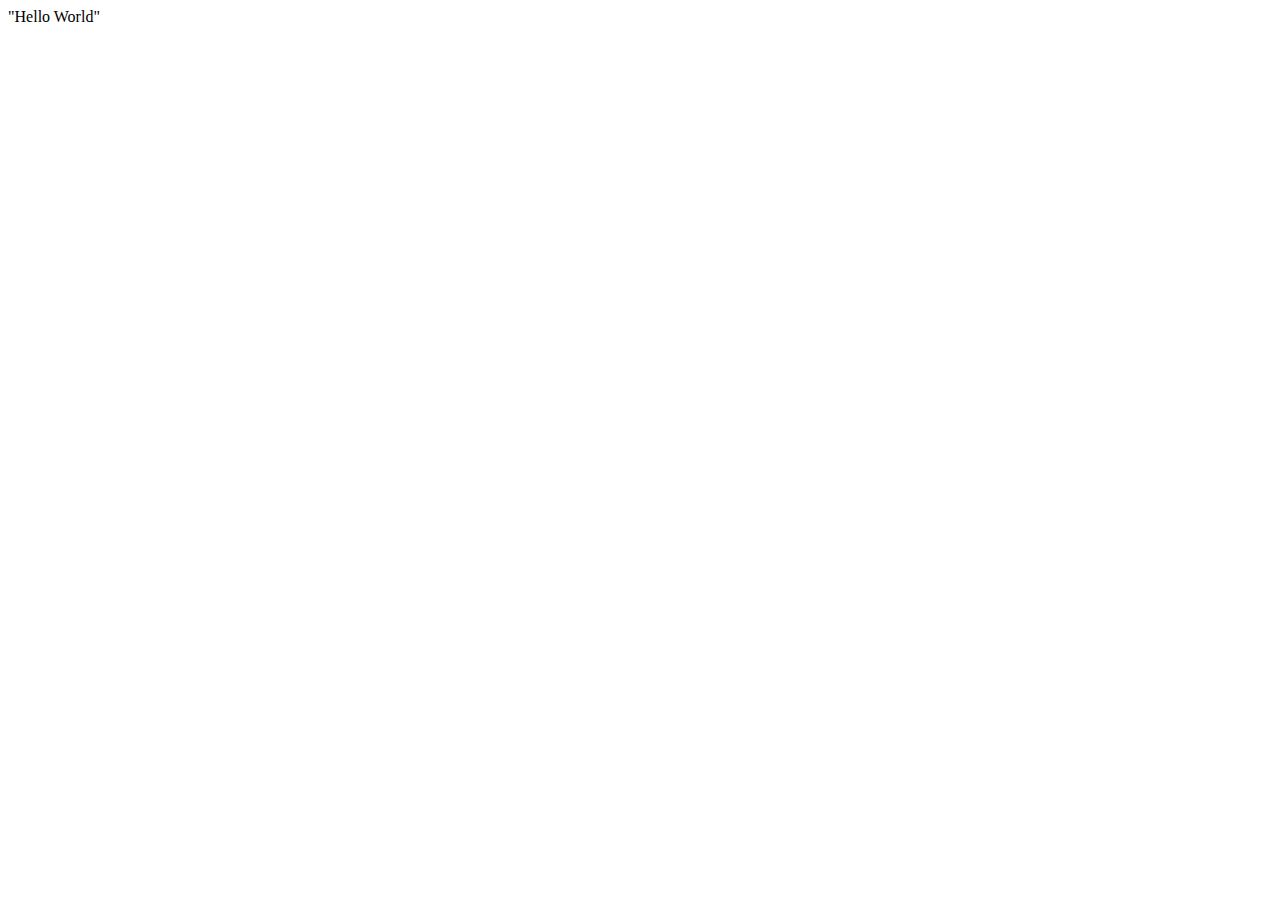
==== index.html @ 4cb9cc0b "initial commit" ====
<!DOCTYPE html>
<html lang="en">

<head>
    <title>GIJoe Website</title>
    <meta charset="UTF-8">
    <meta http-equiv="X-UA-Compatible" content="IE=edge">
    <meta name="viewport" content="width=device-width, initial-scale=1.0">
    <script defer src="index.js"></script>
</head>

<body>
    <div>"Hello World"</div>

</body>

</html>
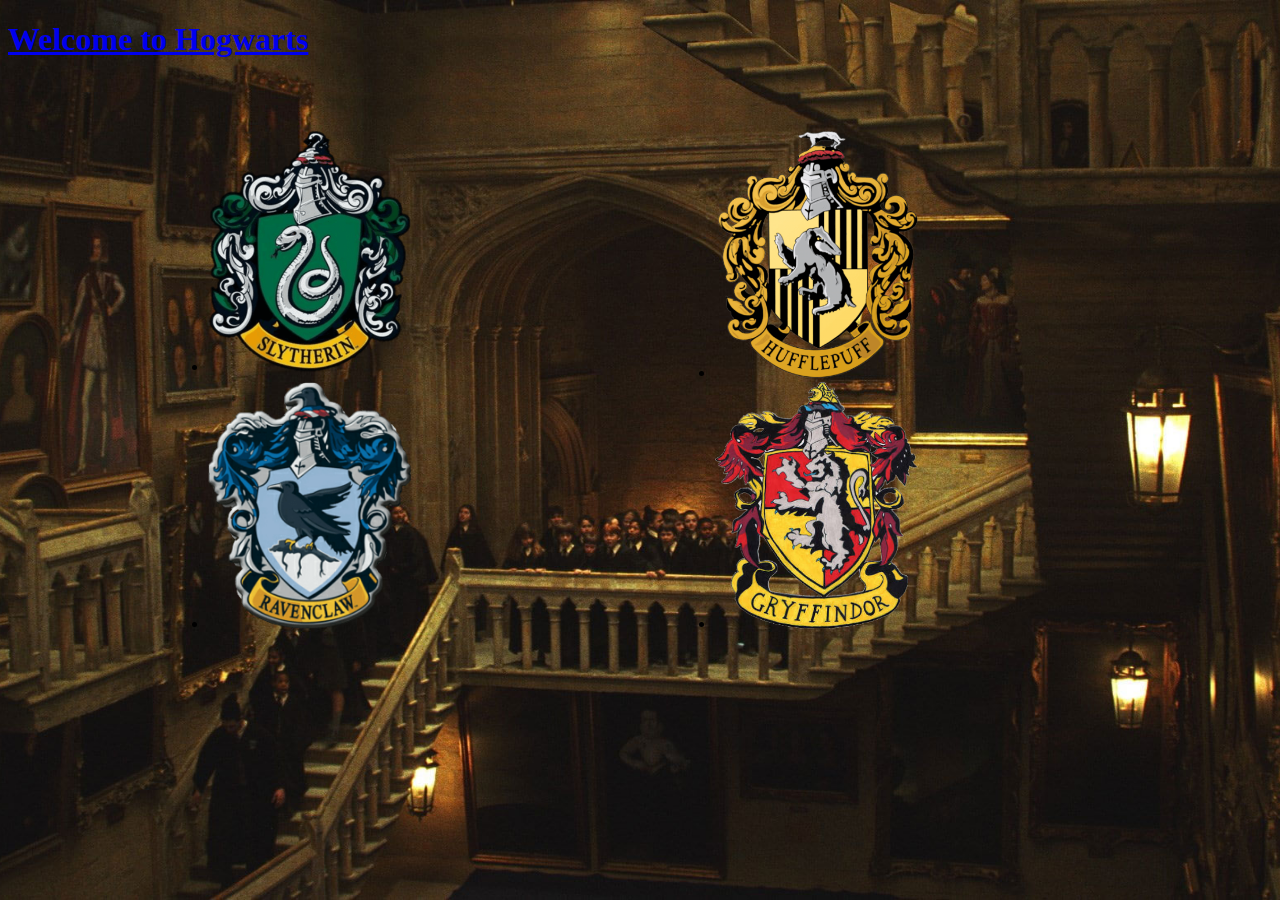
==== commit fd4594a6: "link to api" ====
--- a/index.html
+++ b/index.html
@@ -2,15 +2,45 @@
 <html lang="en">
 
 <head>
-    <title>GIJoe Website</title>
+    <title>Hogwarts Houses Website</title>
     <meta charset="UTF-8">
     <meta http-equiv="X-UA-Compatible" content="IE=edge">
     <meta name="viewport" content="width=device-width, initial-scale=1.0">
+    <!-- <link rel="icon" type="image/ico" href="favicon.ico"> -->
+    <link rel="stylesheet" href="app.css" />
     <script defer src="index.js"></script>
 </head>
 
 <body>
-    <div>"Hello World"</div>
+    <header class="welcome">
+        <h1><a href="/">Welcome to Hogwarts</a></h1>
+        <!-- <img class="loading" src="http://a.top4top.net/p_1990j031.gif" alt="Loading"> -->
+    </header>
+    <div>
+        <ul class="houseNames">
+            <li>
+                <a href="house.html?house=slytherin">
+                    <img src="slytherin.png" class='house' alt="Slytherin Logo">
+                </a>
+            </li>
+            </li>
+            <li>
+                <a href="house.html?house=hufflepuff">
+                    <img src="hufflepuff.png" class='house' alt="Hufflepuff Logo">
+                </a>
+            </li>
+            <li>
+                <a href="house.html?house=ravenclaw">
+                    <img src="ravenclaw.png" class='house' alt="Ravenclaw Logo">
+                </a>
+            </li>
+            <li>
+                <a href="house.html?house=gryffindor">
+                    <img src="gryffindor.png" class='house' alt="Gryffindor Logo">
+                </a>
+            </li>
+        </ul>
+    </div>
 
 </body>
 
--- a/app.css
+++ b/app.css
@@ -0,0 +1,16 @@
+html {
+    background: url(Hogwarts.jpg) no-repeat center center fixed;
+    background-size: cover;
+}
+
+.houseNames {
+    display: grid;
+    grid-template-columns: 1fr 1fr;
+    grid-template-rows: 1fr 1fr;
+    padding: 50px;
+    margin-left: 150px;
+}
+
+.houseNames img {
+    width: 40%;
+}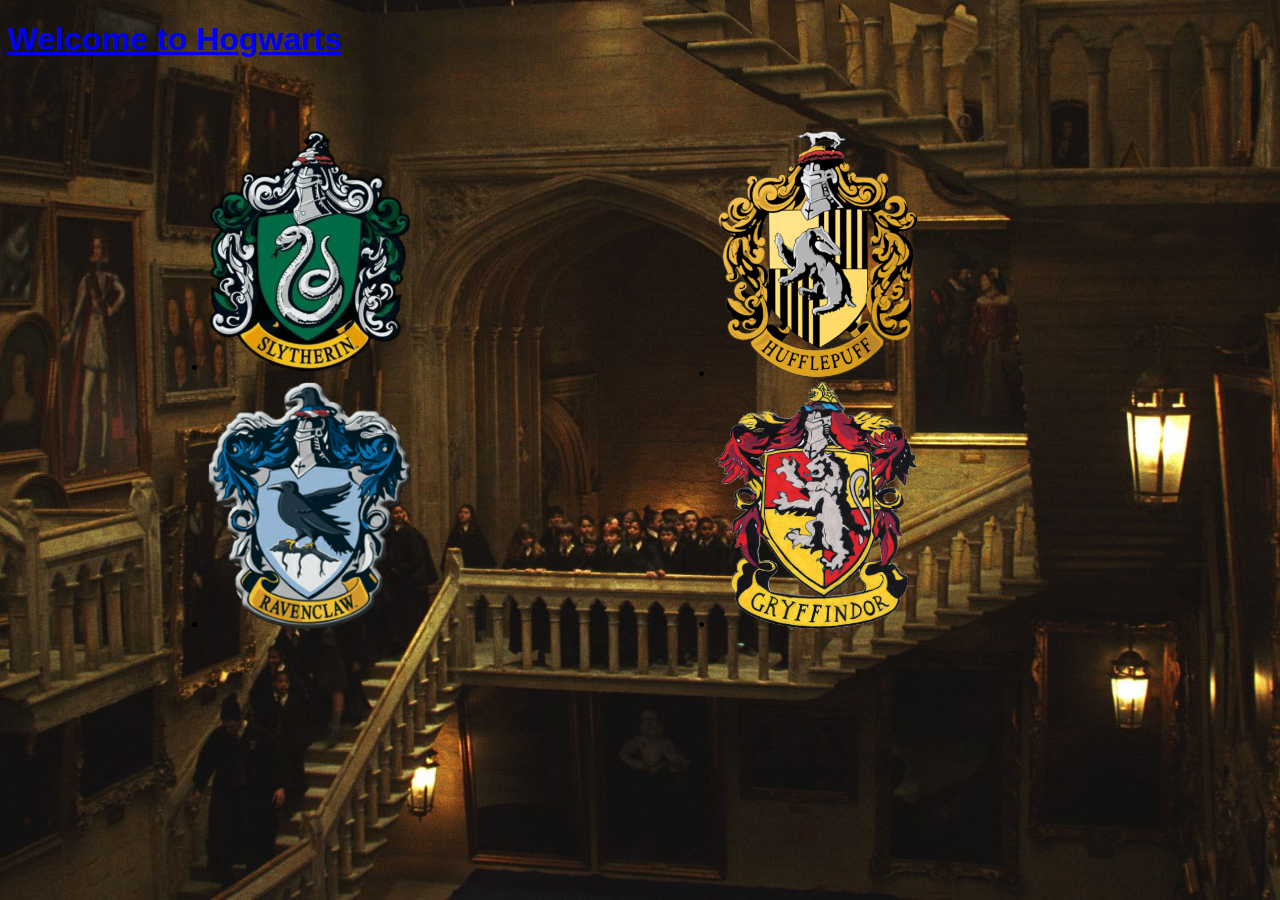
==== commit 3bccb17a: "test options on pages" ====
--- a/index.html
+++ b/index.html
@@ -14,29 +14,28 @@
 <body>
     <header class="welcome">
         <h1><a href="/">Welcome to Hogwarts</a></h1>
-        <!-- <img class="loading" src="http://a.top4top.net/p_1990j031.gif" alt="Loading"> -->
     </header>
     <div>
         <ul class="houseNames">
             <li>
                 <a href="house.html?house=slytherin">
-                    <img src="slytherin.png" class='house' alt="Slytherin Logo">
+                    <img src="slytherinlogo.png" class='house' alt="Slytherin Logo">
                 </a>
             </li>
             </li>
             <li>
                 <a href="house.html?house=hufflepuff">
-                    <img src="hufflepuff.png" class='house' alt="Hufflepuff Logo">
+                    <img src="hufflepufflogo.png" class='house' alt="Hufflepuff Logo">
                 </a>
             </li>
             <li>
                 <a href="house.html?house=ravenclaw">
-                    <img src="ravenclaw.png" class='house' alt="Ravenclaw Logo">
+                    <img src="ravenclawlogo.png" class='house' alt="Ravenclaw Logo">
                 </a>
             </li>
             <li>
                 <a href="house.html?house=gryffindor">
-                    <img src="gryffindor.png" class='house' alt="Gryffindor Logo">
+                    <img src="gryffindorlogo.png" class='house' alt="Gryffindor Logo">
                 </a>
             </li>
         </ul>
--- a/app.css
+++ b/app.css
@@ -1,6 +1,8 @@
+@import url('http://fonts.cdnfonts.com/css/harry-potter');
 html {
     background: url(Hogwarts.jpg) no-repeat center center fixed;
     background-size: cover;
+    font-family: 'Harry Potter', sans-serif;
 }
 
 .houseNames {
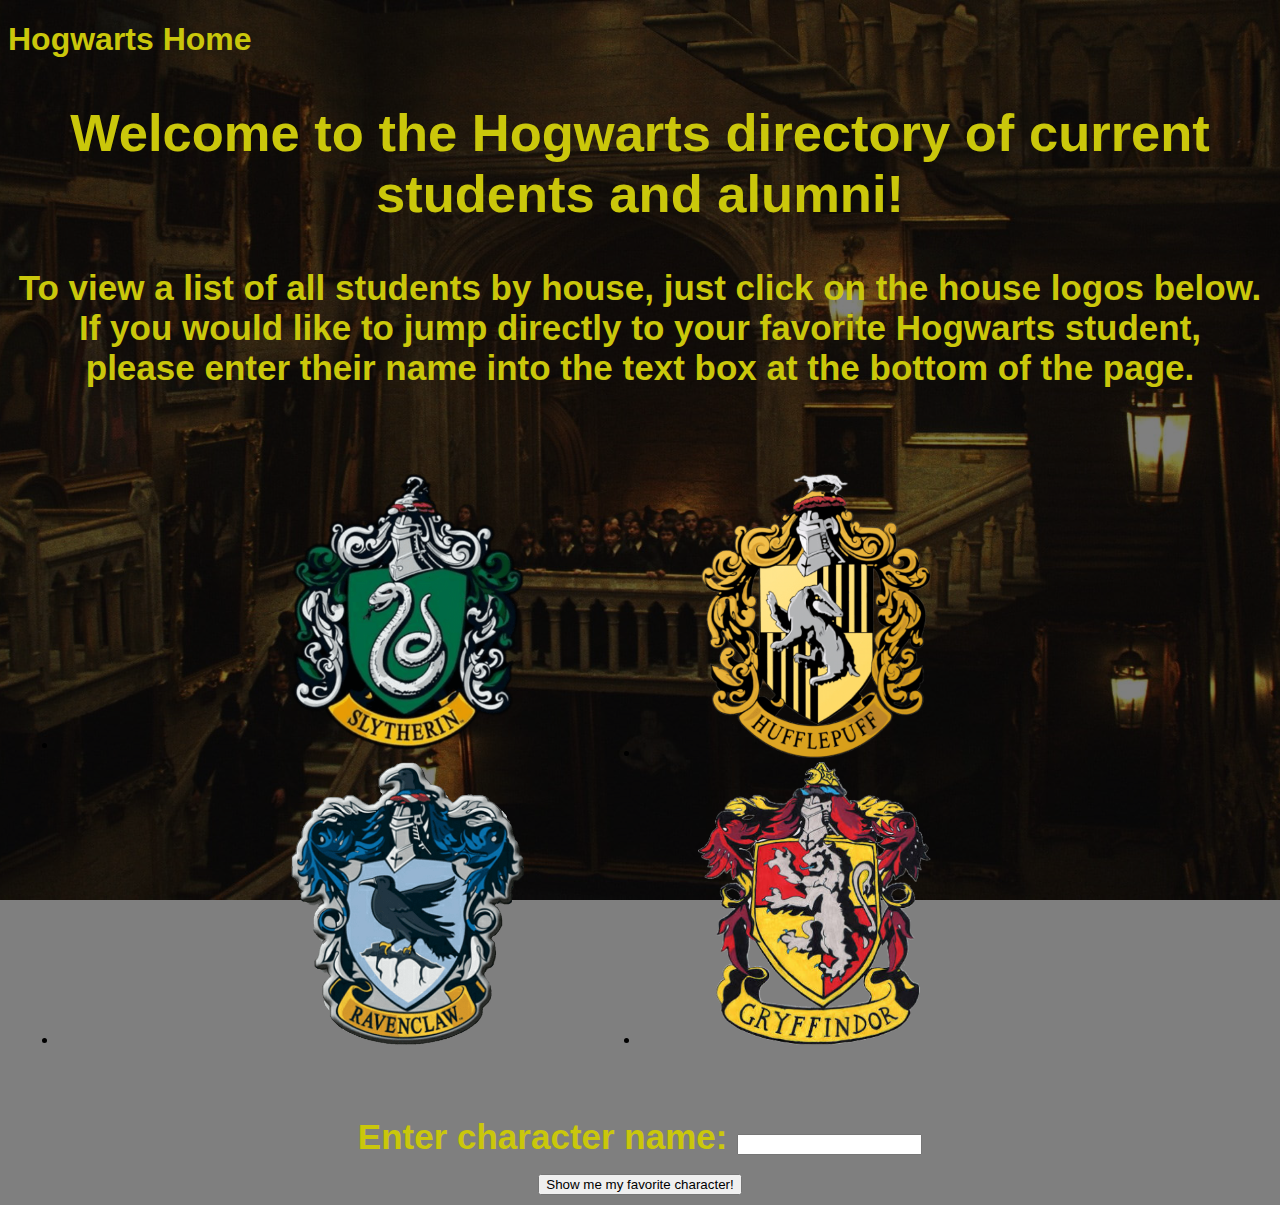
==== commit deb2c72a: "finalize styling" ====
--- a/index.html
+++ b/index.html
@@ -6,40 +6,53 @@
     <meta charset="UTF-8">
     <meta http-equiv="X-UA-Compatible" content="IE=edge">
     <meta name="viewport" content="width=device-width, initial-scale=1.0">
-    <!-- <link rel="icon" type="image/ico" href="favicon.ico"> -->
+    <link rel="icon" type="image/ico" href="favicon.ico">
     <link rel="stylesheet" href="app.css" />
     <script defer src="index.js"></script>
 </head>
 
 <body>
     <header class="welcome">
-        <h1><a href="/">Welcome to Hogwarts</a></h1>
+        <h1><a href="/">Hogwarts Home</a></h1>
     </header>
+    <div class="instructions">
+        <h2>Welcome to the Hogwarts directory of current students and alumni!</h2>
+        <p>To view a list of all students by house, just click on the house logos below. <br>If you would like to jump directly to your favorite Hogwarts student, <br>please enter their name into the text box at the bottom of the page. </p>
+    </div>
     <div>
         <ul class="houseNames">
             <li>
                 <a href="house.html?house=slytherin">
-                    <img src="slytherinlogo.png" class='house' alt="Slytherin Logo">
+                    <img class="firstColumn" src="slytherinlogo.png" class='house' alt="Slytherin Logo">
                 </a>
             </li>
             </li>
             <li>
                 <a href="house.html?house=hufflepuff">
-                    <img src="hufflepufflogo.png" class='house' alt="Hufflepuff Logo">
+                    <img class="secondColumn" src="hufflepufflogo.png" class='house' alt="Hufflepuff Logo">
                 </a>
             </li>
             <li>
                 <a href="house.html?house=ravenclaw">
-                    <img src="ravenclawlogo.png" class='house' alt="Ravenclaw Logo">
+                    <img class="firstColumn" src="ravenclawlogo.png" class='house' alt="Ravenclaw Logo">
                 </a>
             </li>
             <li>
                 <a href="house.html?house=gryffindor">
-                    <img src="gryffindorlogo.png" class='house' alt="Gryffindor Logo">
+                    <img class="secondColumn" src="gryffindorlogo.png" class='house' alt="Gryffindor Logo">
                 </a>
             </li>
         </ul>
     </div>
+    <form action="" method="get" class="form-character">
+        <div class="form-name">
+            <label for="name">Enter character name: </label>
+            <input type="text" name="name" id="name" required>
+        </div>
+        <div class="form-button">
+            <input type="submit" value="Show me my favorite character!">
+        </div>
+    </form>
 
 </body>
 
--- a/app.css
+++ b/app.css
@@ -1,8 +1,21 @@
 @import url('http://fonts.cdnfonts.com/css/harry-potter');
 html {
-    background: url(Hogwarts.jpg) no-repeat center center fixed;
+    background: rgba(0, 0, 0, 0.5) url(Hogwarts.jpg) no-repeat center center fixed;
     background-size: cover;
+    background-blend-mode: darken;
     font-family: 'Harry Potter', sans-serif;
+}
+
+a {
+    text-decoration: none;
+    color: rgb(202, 199, 11);
+}
+
+.instructions {
+    color: rgb(202, 199, 11);
+    font-size: 35px;
+    text-align: center;
+    font-weight: 600;
 }
 
 .houseNames {
@@ -10,9 +23,23 @@
     grid-template-columns: 1fr 1fr;
     grid-template-rows: 1fr 1fr;
     padding: 50px;
-    margin-left: 150px;
 }
 
 .houseNames img {
     width: 40%;
+}
+
+.firstColumn {
+    margin-left: 40%;
+}
+
+.secondColumn {
+    margin-left: 10%;
+}
+
+form {
+    color: rgb(202, 199, 11);
+    font-size: 35px;
+    text-align: center;
+    font-weight: 600;
 }